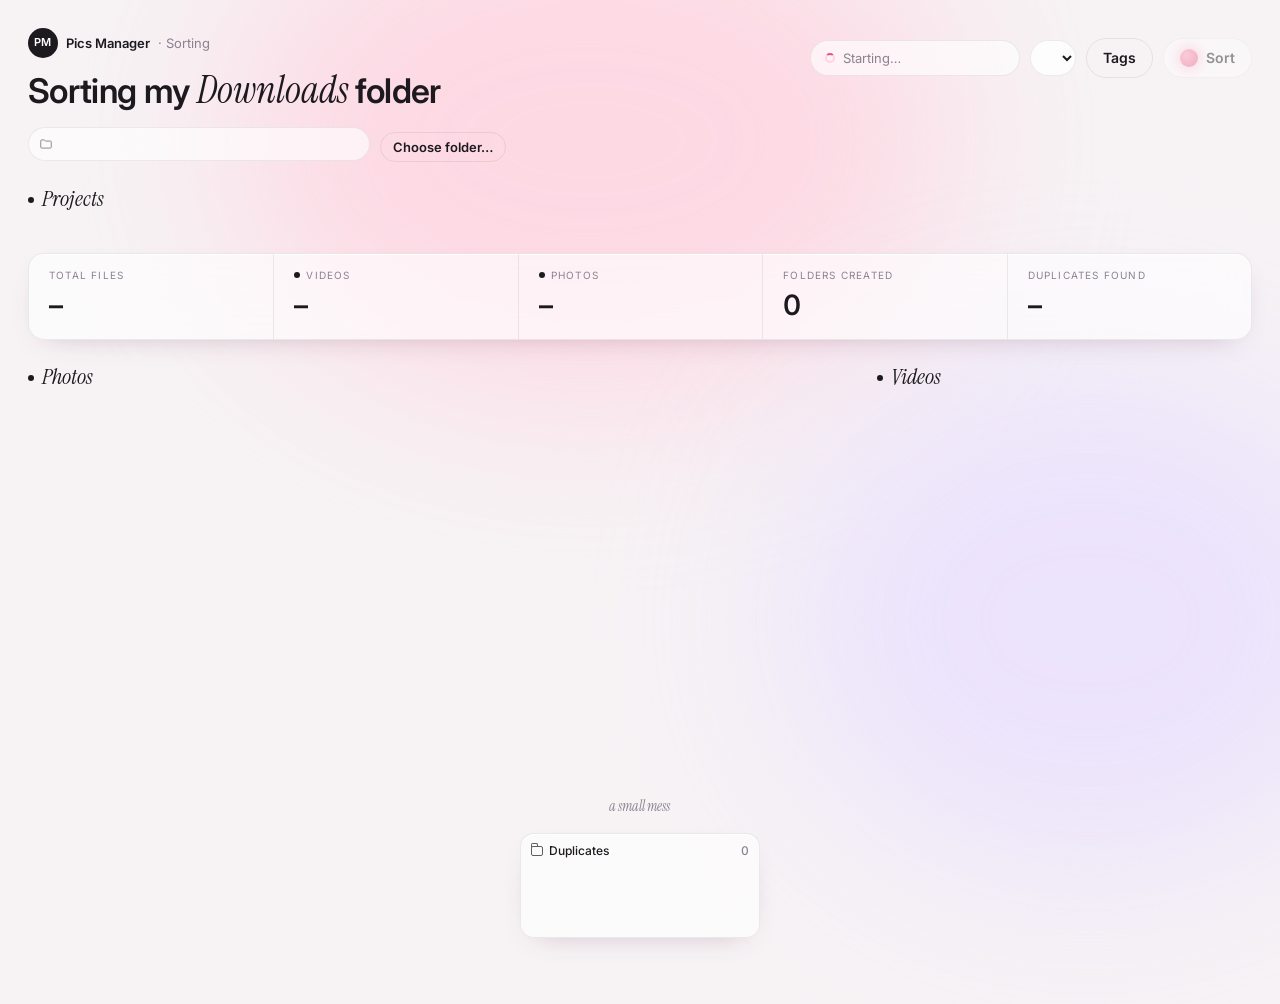
==== public/index.html @ 931a14c9 "Pics Manager: AI photo & video tagging and sorting Python (FastAPI) app that tags photos and videos " ====
<!doctype html>
<html lang="en">
<head>
  <meta charset="utf-8" />
  <meta name="viewport" content="width=device-width, initial-scale=1" />
  <title>Pics Manager — Sorter</title>
  <link rel="preconnect" href="https://fonts.googleapis.com" />
  <link rel="preconnect" href="https://fonts.gstatic.com" crossorigin />
  <link href="https://fonts.googleapis.com/css2?family=Inter:wght@400;500;600;700&family=Instrument+Serif:ital@0;1&display=swap" rel="stylesheet" />
  <link rel="stylesheet" href="styles.css" />
</head>
<body>
  <div class="glow glow-a"></div>
  <div class="glow glow-b"></div>

  <main class="app">
    <header class="top">
      <div class="title-block">
        <div class="brand">
          <div class="avatar">PM</div>
          <span class="brand-name">Pics Manager</span>
          <span class="brand-sub">· Sorting</span>
        </div>
        <h1>Sorting my <em id="dirName">Downloads</em> folder</h1>
        <label class="dir-pill" title="Folder to sort — press Enter to scan">
          <svg viewBox="0 0 24 24" width="14" height="14"><path d="M3 6.5A1.5 1.5 0 0 1 4.5 5H9l2 2h8.5A1.5 1.5 0 0 1 21 8.5v9a1.5 1.5 0 0 1-1.5 1.5h-15A1.5 1.5 0 0 1 3 17.5z" fill="none" stroke="currentColor" stroke-width="1.6"/></svg>
          <input id="dirInput" spellcheck="false" />
        </label>
        <button class="btn ghost pick-btn" id="pickDirBtn" title="Choose a folder with the macOS folder picker">Choose folder…</button>
      </div>
      <div class="actions">
        <div class="status" id="status"><span class="spinner"></span><span id="statusText">Starting…</span></div>
        <select class="model-select" id="modelSelect" title="Model used to analyze images (see config.toml)"></select>
        <a class="btn ghost" href="tags.html">Tags</a>
        <button class="btn ghost hidden" id="undoBtn">Undo move</button>
        <button class="btn primary" id="sortBtn" disabled><span class="dot"></span><span id="sortLabel">Sort</span></button>
      </div>
    </header>

    <section class="projects-wrap">
      <h2 class="projects-title"><span class="bullet"></span>Projects</h2>
      <div class="projects" id="projects"></div>
    </section>

    <section class="stats">
      <div class="stat"><div class="stat-label">Total files</div><div class="stat-value" id="sTotal">–</div></div>
      <div class="stat"><div class="stat-label"><span class="bullet"></span>Videos</div><div class="stat-value" id="sVideos">–</div></div>
      <div class="stat"><div class="stat-label"><span class="bullet"></span>Photos</div><div class="stat-value" id="sPhotos">–</div></div>
      <div class="stat"><div class="stat-label">Folders created</div><div class="stat-value" id="sFolders">0</div></div>
      <div class="stat"><div class="stat-label">Duplicates found</div><div class="stat-value" id="sDupes">–</div></div>
    </section>

    <section class="board">
      <div class="column">
        <h2><span class="bullet"></span>Photos</h2>
        <div class="cards" id="photoCards"></div>
      </div>

      <div class="center">
        <div class="blob" id="blob"></div>
        <div class="blob-caption" id="blobCaption">a small mess</div>
        <div class="card dup-card" id="dupCard">
          <div class="card-head"><span class="folder-ic"></span><span class="card-name">Duplicates</span><span class="card-play" title="Slideshow">▶</span><span class="card-count">0</span></div>
          <div class="thumbs"></div>
        </div>
      </div>

      <div class="column">
        <h2><span class="bullet"></span>Videos</h2>
        <div class="cards" id="videoCards"></div>
      </div>
    </section>

    <p class="footnote" id="footnote"></p>
  </main>

  <div class="flight-layer" id="flightLayer"></div>

  <dialog id="confirmDlg">
    <form method="dialog">
      <h3>Move files into folders?</h3>
      <p id="confirmText"></p>
      <div class="dlg-actions">
        <button class="btn ghost" value="cancel">Cancel</button>
        <button class="btn primary" value="ok">Move files</button>
      </div>
    </form>
  </dialog>

  <script src="app.js" type="module"></script>
</body>
</html>
---- public/styles.css ----
:root {
  --bg: #f7f3f5;
  --ink: #1d1a1f;
  --muted: #8b8290;
  --line: rgba(29, 26, 31, 0.08);
  --glass: rgba(255, 255, 255, 0.62);
  --glass-strong: rgba(255, 255, 255, 0.82);
  --accent: #e2557f;
  --accent-soft: #ffd3e1;
  --shadow: 0 1px 0 rgba(255, 255, 255, 0.9) inset, 0 10px 30px -18px rgba(80, 30, 60, 0.35);
  --radius: 16px;
  --tile: 18px;
}

* { box-sizing: border-box; }
html, body { margin: 0; height: 100%; }
body {
  background: var(--bg);
  color: var(--ink);
  font: 14px/1.4 Inter, system-ui, -apple-system, sans-serif;
  overflow-x: hidden;
}

.glow { position: fixed; border-radius: 50%; filter: blur(90px); pointer-events: none; z-index: 0; }
.glow-a { width: 720px; height: 520px; left: 18%; top: -120px; background: #ffd0de; opacity: .75; }
.glow-b { width: 620px; height: 520px; right: -120px; top: 40%; background: #e7dcff; opacity: .7; }

.app { position: relative; z-index: 1; max-width: 1480px; margin: 0 auto; padding: 28px 28px 40px; }

/* ---------- header ---------- */
.top { display: flex; justify-content: space-between; align-items: flex-start; gap: 16px; flex-wrap: wrap; }
.brand { display: flex; align-items: center; gap: 8px; font-size: 13px; }
.avatar {
  width: 30px; height: 30px; border-radius: 50%; display: grid; place-items: center;
  background: #1d1a1f; color: #fff; font-size: 11px; font-weight: 600; letter-spacing: .02em;
}
.brand-name { font-weight: 600; }
.brand-sub { color: var(--muted); }
h1 { margin: 6px 0 10px; font-size: 34px; font-weight: 600; letter-spacing: -0.02em; }
h1 em { font-family: "Instrument Serif", Georgia, serif; font-weight: 400; font-size: 1.12em; letter-spacing: 0; }

.dir-pill {
  display: inline-flex; align-items: center; gap: 6px; padding: 5px 10px; border-radius: 999px;
  background: var(--glass); border: 1px solid var(--line); color: var(--muted);
}
.dir-pill input { border: 0; background: transparent; font: inherit; color: var(--ink); width: 300px; outline: none; }

.actions { display: flex; align-items: center; gap: 10px; padding-top: 10px; }
.status {
  display: flex; align-items: center; gap: 8px; padding: 8px 14px; border-radius: 999px;
  background: var(--glass); border: 1px solid var(--line); color: var(--muted); font-size: 13px; min-width: 210px;
}
.spinner { width: 10px; height: 10px; border-radius: 50%; border: 2px solid var(--accent-soft); border-top-color: var(--accent); animation: spin .8s linear infinite; }
.status.idle .spinner { animation: none; border-color: #c8c0cc; }
.status.done .spinner { animation: none; border-color: #46b37b; background: #46b37b; }
@keyframes spin { to { transform: rotate(360deg); } }

.btn {
  font: inherit; font-weight: 600; border-radius: 999px; padding: 9px 16px; cursor: pointer;
  border: 1px solid var(--line); background: var(--glass-strong); color: var(--ink);
  display: inline-flex; align-items: center; gap: 8px; transition: transform .15s, box-shadow .15s, opacity .2s;
}
.btn:hover:not(:disabled) { transform: translateY(-1px); box-shadow: 0 6px 18px -8px rgba(226, 85, 127, .5); }
.btn:disabled { opacity: .45; cursor: default; }
.btn.primary .dot { width: 18px; height: 18px; border-radius: 50%; background: radial-gradient(circle at 35% 35%, #ff9dbb, var(--accent)); box-shadow: 0 0 14px #ff8fb1; }
.btn.ghost { background: transparent; }
.hidden { display: none !important; }

/* ---------- stats ---------- */
.stats {
  margin-top: 22px; display: grid; grid-template-columns: repeat(5, 1fr); gap: 0;
  background: var(--glass); border: 1px solid var(--line); border-radius: var(--radius); box-shadow: var(--shadow);
  backdrop-filter: blur(16px);
}
.stat { padding: 14px 20px; border-left: 1px solid var(--line); }
.stat:first-child { border-left: 0; }
.stat-label { font-size: 10px; text-transform: uppercase; letter-spacing: .12em; color: var(--muted); display: flex; align-items: center; gap: 6px; }
.stat-value { font-size: 28px; font-weight: 600; letter-spacing: -0.02em; margin-top: 4px; font-variant-numeric: tabular-nums; }
.bullet { width: 6px; height: 6px; border-radius: 50%; background: var(--ink); display: inline-block; }

/* ---------- board ---------- */
.board { margin-top: 22px; display: grid; grid-template-columns: minmax(330px, 1fr) minmax(360px, 1.15fr) minmax(330px, 1fr); gap: 22px; align-items: start; }
.column h2 { font-family: "Instrument Serif", Georgia, serif; font-style: italic; font-weight: 400; font-size: 22px; margin: 0 0 10px; display: flex; align-items: center; gap: 8px; }
.cards { display: grid; grid-template-columns: 1fr 1fr; gap: 10px; }

.card {
  background: var(--glass); border: 1px solid var(--line); border-radius: 14px; padding: 9px 10px 10px;
  box-shadow: var(--shadow); backdrop-filter: blur(14px); transition: opacity .4s, background .4s;
}
.card.empty { opacity: .45; }
.card.bump { animation: bump .35s ease; }
@keyframes bump { 40% { background: rgba(255, 228, 238, .95); } }
.card-head { display: flex; align-items: center; gap: 6px; font-size: 12px; font-weight: 500; margin-bottom: 7px; }
.card-name { flex: 1; white-space: nowrap; overflow: hidden; text-overflow: ellipsis; }
.card-count { color: var(--muted); font-variant-numeric: tabular-nums; }
.folder-ic { width: 12px; height: 10px; border: 1.4px solid currentColor; border-radius: 2px; position: relative; opacity: .7; }
.folder-ic::before { content: ""; position: absolute; left: -1.4px; top: -4px; width: 5px; height: 3px; border: 1.4px solid currentColor; border-bottom: 0; border-radius: 2px 2px 0 0; }

.thumbs { display: flex; flex-wrap: wrap; gap: 3px; height: calc(var(--tile) * 3 + 6px); overflow: hidden; align-content: flex-start; }
.thumbs img, .thumbs .ph {
  width: var(--tile); height: var(--tile); border-radius: 4px; object-fit: cover;
  box-shadow: 0 1px 3px rgba(0, 0, 0, .18); background: #e9e2e7;
}
.thumbs .pending { visibility: hidden; }

/* ---------- center blob ---------- */
.center { display: flex; flex-direction: column; align-items: center; }
.blob { position: relative; width: 100%; aspect-ratio: 1; max-width: 560px; animation: breathe 7s ease-in-out infinite; }
@keyframes breathe { 50% { transform: scale(1.015) rotate(1deg); } }
.blob .tile {
  position: absolute; border-radius: 5px; object-fit: cover; background: #ddd;
  box-shadow: 0 2px 6px rgba(40, 10, 30, .28), 0 0 0 1px rgba(255, 255, 255, .7);
  animation: pop .5s cubic-bezier(.2, 1.4, .4, 1) both;
}
@keyframes pop { from { transform: scale(0) rotate(var(--r)); opacity: 0; } to { transform: scale(1) rotate(var(--r)); opacity: 1; } }
.blob .tile.gone { visibility: hidden; }
.blob-caption { font-family: "Instrument Serif", Georgia, serif; font-style: italic; color: var(--muted); margin-top: 4px; }
.dup-card { width: 240px; margin-top: 16px; }

.flight-layer { position: fixed; inset: 0; pointer-events: none; z-index: 50; }
.flight-layer img {
  position: fixed; left: 0; top: 0; border-radius: 5px; object-fit: cover;
  box-shadow: 0 8px 18px rgba(40, 10, 30, .35); will-change: transform;
}

.footnote { color: var(--muted); font-size: 12px; text-align: center; margin-top: 26px; }

dialog { border: 1px solid var(--line); border-radius: 18px; padding: 22px 24px; max-width: 440px; box-shadow: 0 30px 80px -20px rgba(60, 20, 50, .45); }
dialog::backdrop { background: rgba(30, 20, 30, .25); backdrop-filter: blur(3px); }
dialog h3 { margin: 0 0 8px; }
dialog p { color: #4b444f; white-space: pre-line; overflow-wrap: anywhere; }
.dlg-actions { display: flex; justify-content: flex-end; gap: 8px; margin-top: 16px; }

@media (max-width: 1100px) {
  .board { grid-template-columns: 1fr; }
  .center { order: -1; }
  .blob { max-width: 420px; }
  .stats { grid-template-columns: repeat(3, 1fr); }
  .stat:nth-child(4) { border-left: 0; }
}
@media (max-width: 600px) {
  .app { padding: 16px; }
  h1 { font-size: 26px; }
  .dir-pill input { width: 200px; }
  .stats { grid-template-columns: 1fr 1fr; }
}

.model-select {
  font: inherit; font-size: 13px; padding: 8px 12px; border-radius: 999px; max-width: 240px;
  border: 1px solid var(--line); background: var(--glass-strong); color: var(--ink); cursor: pointer;
}
a.btn { text-decoration: none; }
.pick-btn { padding: 5px 12px; font-size: 13px; margin-left: 6px; vertical-align: middle; }

/* ---------- projects ---------- */
.projects-wrap { margin-top: 22px; }
.projects-title { font-family: "Instrument Serif", Georgia, serif; font-style: italic; font-weight: 400; font-size: 22px; margin: 0 0 10px; display: flex; align-items: center; gap: 8px; }
.projects { display: grid; grid-auto-flow: column; grid-auto-columns: minmax(280px, 340px); gap: 12px; overflow-x: auto; padding-bottom: 6px; scroll-snap-type: x proximity; }
.project {
  scroll-snap-align: start; display: flex; flex-direction: column; gap: 7px; cursor: pointer; min-width: 0;
  background: var(--glass); border: 1px solid var(--line); border-radius: 14px; padding: 12px 14px;
  box-shadow: var(--shadow); backdrop-filter: blur(14px); transition: transform .15s, border-color .15s;
}
.project:hover { transform: translateY(-2px); }
.project.current { border-color: var(--accent); box-shadow: 0 0 0 1px var(--accent), var(--shadow); }
.project.missing { opacity: .55; cursor: default; }
.project-head { display: flex; align-items: center; gap: 7px; font-weight: 600; }
.project-name { flex: 1; overflow: hidden; text-overflow: ellipsis; white-space: nowrap; }
.project-state { font-size: 10px; font-weight: 600; text-transform: uppercase; letter-spacing: .08em; padding: 2px 8px; border-radius: 999px; background: #ece6ea; color: var(--muted); }
.project-state.tagged { background: #e7dcff; color: #5b3fb5; }
.project-state.sorted { background: #d8f2e4; color: #23774c; }
.project-state.missing { background: #f6dede; color: #a33; }
.project-x { border: 0; background: none; font-size: 16px; line-height: 1; color: var(--muted); cursor: pointer; padding: 0 2px; border-radius: 50%; }
.project-x:hover { color: var(--accent); }
.project-path { font-size: 12px; color: var(--muted); overflow: hidden; text-overflow: ellipsis; white-space: nowrap; }
.project-stats { display: flex; gap: 14px; font-size: 12px; color: var(--muted); }
.project-stats b { color: var(--ink); font-size: 15px; font-variant-numeric: tabular-nums; }
.project-sub { font-size: 12px; color: #4b444f; }
.project .chips { display: flex; flex-wrap: wrap; gap: 4px; }
.folder-chip {
  font: inherit; font-size: 11px; padding: 2px 8px; border-radius: 999px; background: rgba(255, 255, 255, .85);
  border: 1px solid var(--line); color: #4b444f; cursor: pointer; display: inline-flex; gap: 5px; max-width: 100%;
}
.folder-chip span:first-child { overflow: hidden; text-overflow: ellipsis; white-space: nowrap; }
.folder-chip:hover { border-color: var(--accent); color: var(--accent); }
.chip-count { color: var(--muted); font-variant-numeric: tabular-nums; }
.project-actions { display: flex; gap: 10px; margin-top: auto; }
.project-actions .link-btn { padding: 0; font-size: 12px; text-decoration: none; }
.project-empty { color: var(--muted); font-size: 13px; padding: 14px 4px; }
.link-btn { font: inherit; font-size: 12px; font-weight: 600; color: var(--accent); background: none; border: 0; cursor: pointer; padding: 2px 4px; }

.project-select { margin-left: 6px; max-width: 260px; vertical-align: middle; }
.project-tags .chip {
  font-size: 11px; padding: 2px 8px; border-radius: 999px; background: var(--accent-soft, #efe8ff); color: #4b444f; white-space: nowrap;
}

/* ---------- slideshow ---------- */
.ss { position: fixed; inset: 0; z-index: 1000; background: rgba(12, 10, 14, .96); color: #f3eef5; display: flex; flex-direction: column; font-family: Inter, system-ui, sans-serif; }
.ss.hidden { display: none; }
.ss-top { display: flex; align-items: center; gap: 12px; padding: 12px 18px; }
.ss-title { font-weight: 600; font-size: 15px; overflow: hidden; text-overflow: ellipsis; white-space: nowrap; }
.ss-count { color: #a99fb0; font-size: 13px; font-variant-numeric: tabular-nums; margin-right: auto; }
.ss-btn { font: inherit; font-size: 13px; background: rgba(255, 255, 255, .1); color: inherit; border: 0; border-radius: 999px; padding: 6px 14px; cursor: pointer; }
.ss-btn:hover { background: rgba(255, 255, 255, .2); }
.ss-stage { flex: 1; min-height: 0; display: flex; align-items: center; justify-content: center; gap: 8px; padding: 0 8px; }
.ss-media { flex: 1; min-width: 0; height: 100%; display: flex; align-items: center; justify-content: center; pointer-events: none; }
.ss-media img, .ss-media video { max-width: 100%; max-height: 100%; object-fit: contain; border-radius: 6px; pointer-events: auto; }
.ss-nav { flex: none; width: 52px; height: 52px; border-radius: 50%; border: 0; background: rgba(255, 255, 255, .1); color: #fff; font-size: 30px; line-height: 1; cursor: pointer; }
.ss-nav:hover { background: rgba(255, 255, 255, .25); }
.ss-info { padding: 10px 18px 4px; text-align: center; min-height: 64px; }
.ss-name { font-size: 13px; color: #d8d0dc; overflow: hidden; text-overflow: ellipsis; white-space: nowrap; }
.ss-desc { font-size: 12px; color: #a99fb0; margin: 2px 0 6px; }
.ss-tags { display: flex; flex-wrap: wrap; gap: 5px; justify-content: center; }
.ss-tag { font: inherit; font-size: 11px; padding: 2px 9px; border-radius: 999px; background: rgba(255, 255, 255, .1); color: #e9e2ec; border: 0; }
button.ss-tag { cursor: pointer; }
button.ss-tag:hover { background: var(--accent, #e0457b); color: #fff; }
.ss-strip { display: flex; gap: 4px; overflow-x: auto; padding: 8px 18px 10px; scrollbar-width: thin; }
.ss-thumb { flex: none; width: 54px; height: 54px; border-radius: 4px; border: 2px solid transparent; background: #333 center / cover; cursor: pointer; opacity: .55; position: relative; padding: 0; }
.ss-thumb.video::after { content: "▶"; position: absolute; right: 3px; bottom: 1px; font-size: 10px; color: #fff; text-shadow: 0 0 3px #000; }
.ss-thumb:hover { opacity: .9; }
.ss-thumb.on { opacity: 1; border-color: #fff; }
.ss-bar { height: 3px; background: rgba(255, 255, 255, .08); }
.ss-bar span { display: block; height: 100%; width: 0; background: var(--accent, #e0457b); }
@media (max-width: 600px) { .ss-nav { width: 40px; height: 40px; font-size: 24px; } .ss-thumb { width: 44px; height: 44px; } }
.play-btn { font-size: 12px; }
.card:not(.empty) { cursor: pointer; }
.card:not(.empty):hover { border-color: var(--accent); }
.card-play { margin-left: auto; font-size: 9px; color: var(--muted); opacity: 0; transition: opacity .15s; }
.card:not(.empty):hover .card-play { opacity: 1; color: var(--accent); }
.card-play + .card-count { margin-left: 6px; }
.card:not(.empty) .thumbs img { cursor: zoom-in; transition: transform .12s; }
.card:not(.empty) .thumbs img:hover { transform: scale(1.35); position: relative; z-index: 1; box-shadow: 0 2px 8px rgba(0, 0, 0, .25); }
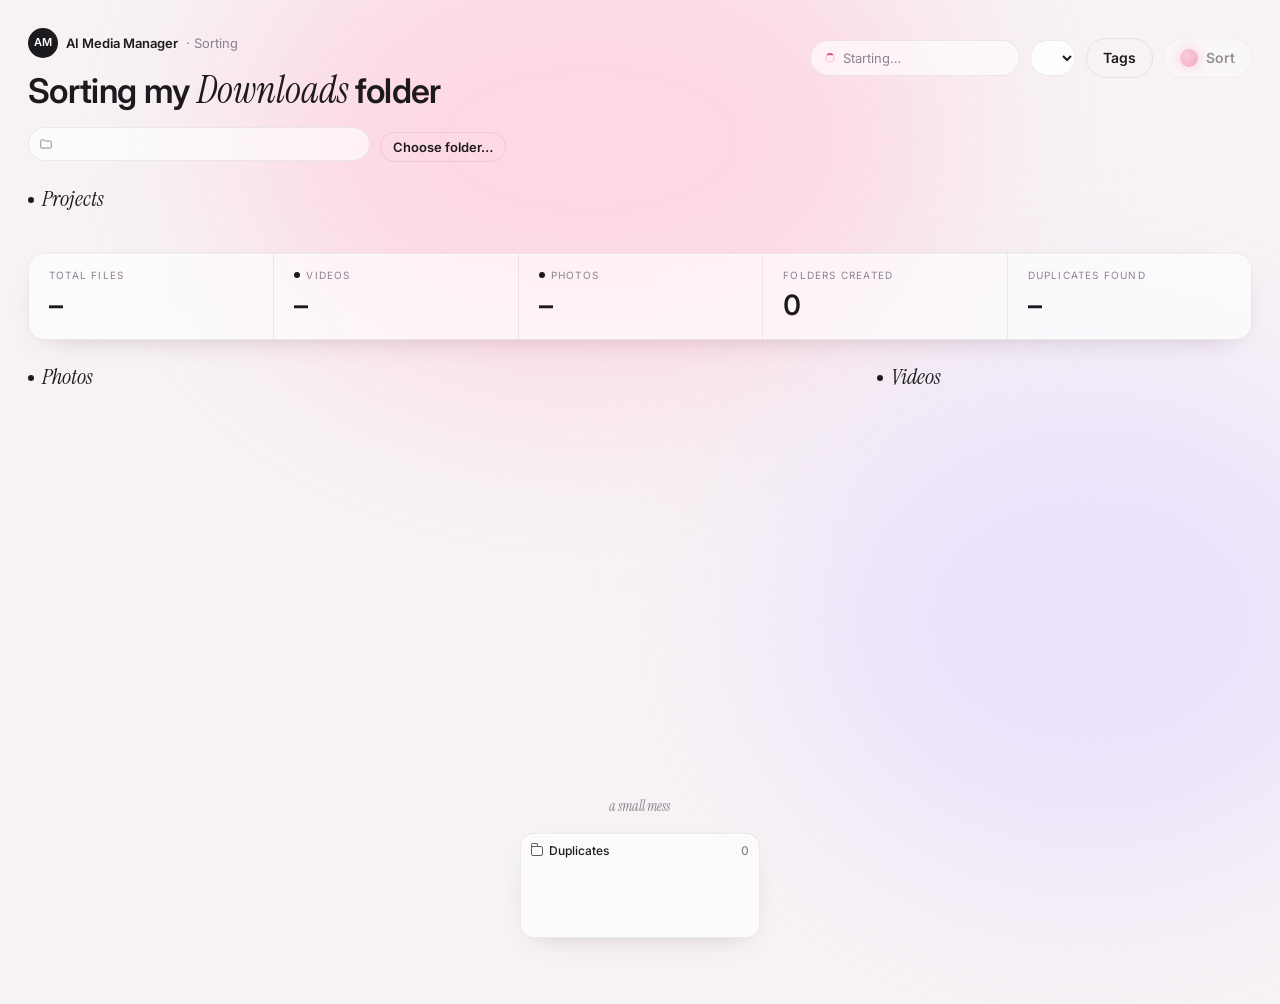
==== commit a704c08a: "Rename to AI Media Manager The package is now mediamanager (run: python -m mediamanager). The undo l" ====
--- a/public/index.html
+++ b/public/index.html
@@ -3,7 +3,7 @@
 <head>
   <meta charset="utf-8" />
   <meta name="viewport" content="width=device-width, initial-scale=1" />
-  <title>Pics Manager — Sorter</title>
+  <title>AI Media Manager — Sorter</title>
   <link rel="preconnect" href="https://fonts.googleapis.com" />
   <link rel="preconnect" href="https://fonts.gstatic.com" crossorigin />
   <link href="https://fonts.googleapis.com/css2?family=Inter:wght@400;500;600;700&family=Instrument+Serif:ital@0;1&display=swap" rel="stylesheet" />
@@ -17,8 +17,8 @@
     <header class="top">
       <div class="title-block">
         <div class="brand">
-          <div class="avatar">PM</div>
-          <span class="brand-name">Pics Manager</span>
+          <div class="avatar">AM</div>
+          <span class="brand-name">AI Media Manager</span>
           <span class="brand-sub">· Sorting</span>
         </div>
         <h1>Sorting my <em id="dirName">Downloads</em> folder</h1>
